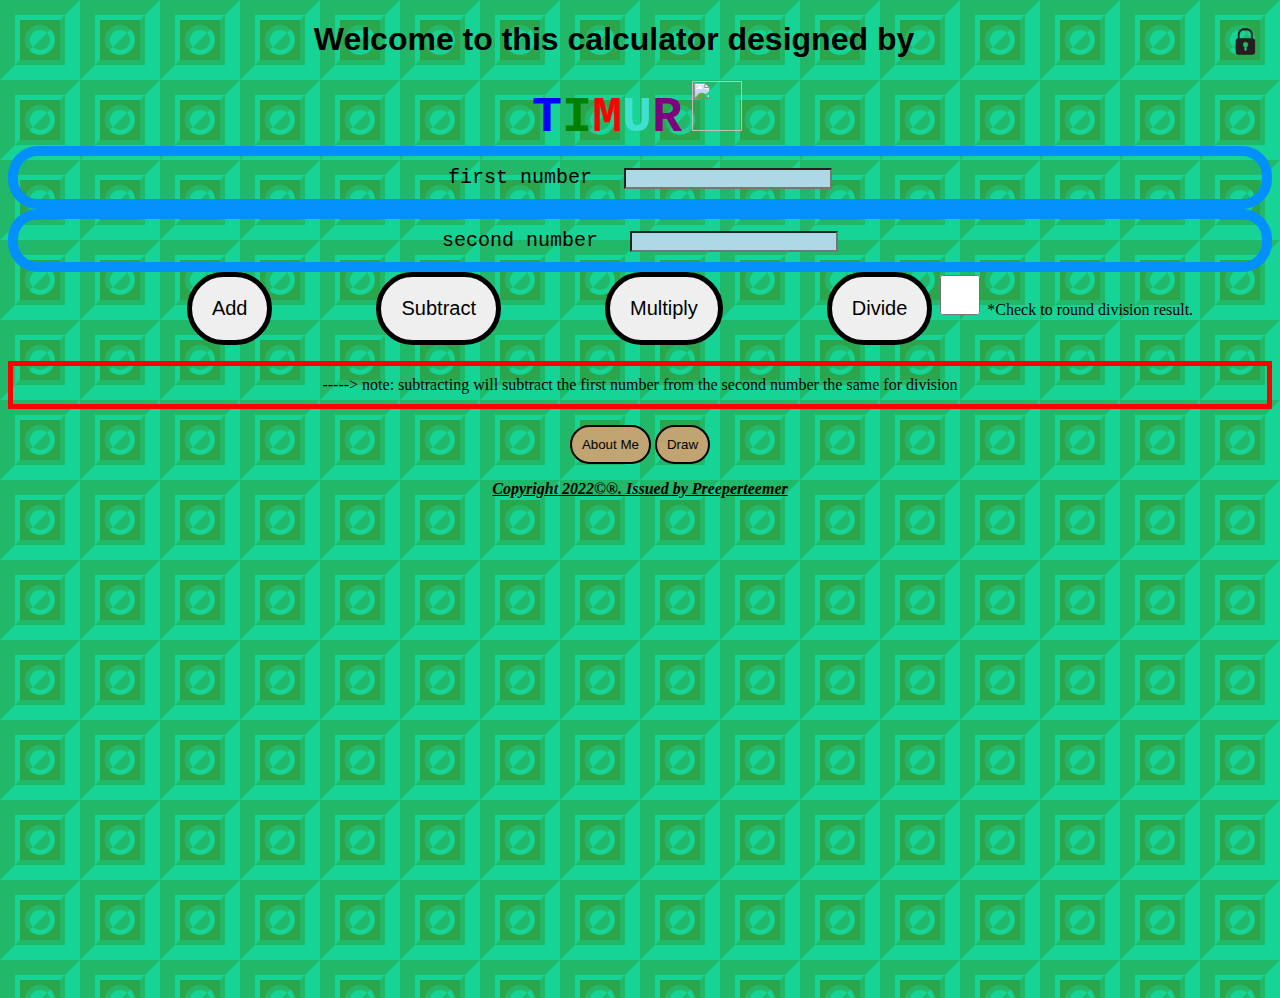
==== index.html @ b8929afc "Initial commit" ====
<!DOCTYPE html>
  <html lang="en">

<head>
<title>
HomePage - CalculatorApp
</title>
<link rel="stylesheet" href="./style.css">
  
</head>
<tag id="lockbutton"><button id="lockbtn"onclick="lock()"><image src="./Lock.png" width="40px" height="40px"></button></tag>
<body>
<h1 id="welcome">
Welcome to this calculator designed by
</h1>
<div>
<tag id="name"><b id="blue">T</b><b id="green">I</b><b id="red">M</b><b id="turquoise">U</b><b id="purple">R</b></tag> <button id="youtube" onclick="window.open('https://www.youtube.com/channel/UCuyihpzyyPeJDjn1IfDOqJg','_blank')"><img src="https://cdn.icon-icons.com/icons2/1211/PNG/512/1491580647-yumminkysocialmedia18_83093.png" height="50" width="50" /></button>

</div>
<div id="awnser">first number
<input type="number" class="ibox" id="firstnum">
</div>
<div id="awnser">second number
<input type="number" class="ibox" id="secnum">
</div>
<div id="buttons">
<button onclick="add()" id="method">Add
</button>
<button onclick="subtract()" id="method">Subtract
</button>
<button onclick="multi()" id="method">Multiply
</button>
<button onclick="divi()" id="method">Divide
</button>
<input type="checkbox" id="divcheck"></input>
*Check to round division result.
<p id="note">
-----> note: subtracting will subtract the first number from the second number the same for division
</p>
</div>
<button id="info" onclick="window.location.href='html/about.html';" >About Me</button>
<button id="info" onclick="window.location.href='./Draw.html';" >Draw</button>
<!-- <button id="info" onclick="window.location.href='html/contact.html';" >Contact Me</button> -->
<p id="copyright"><i><u><b>Copyright 2022©®. Issued by Preeperteemer</b></u></i></p>
  


  <script  src="./script.js"></script>

</body>
</html>
---- style.css ----
#welcome
{
  font-family: Arial, sans-serif;
}
#lockbtn
{
  background: none;
  border-style: none;
  float: right;
}
body {
text-align: center;
margin-bottom: 500px;
background-color: #2ba64c;
background-image: url("data:image/svg+xml,%3Csvg xmlns='http://www.w3.org/2000/svg' viewBox='0 0 80 80' width='80' height='80'%3E%3Cg fill='%2300ffda' fill-opacity='0.4'%3E%3Cpath d='M0 0h80v80H0V0zm20 20v40h40V20H20zm20 35a15 15 0 1 1 0-30 15 15 0 0 1 0 30z' opacity='.5'%3E%3C/path%3E%3Cpath d='M15 15h50l-5 5H20v40l-5 5V15zm0 50h50V15L80 0v80H0l15-15zm32.07-32.07l3.54-3.54A15 15 0 0 1 29.4 50.6l3.53-3.53a10 10 0 1 0 14.14-14.14zM32.93 47.07a10 10 0 1 1 14.14-14.14L32.93 47.07z'%3E%3C/path%3E%3C/g%3E%3C/svg%3E");
}
.ibox {
width: 200px;
background-color: lightblue;
margin-left: 20px;
}
#awnser {
font-size: 20px;
border-style: solid;
border-width: 10px;
padding: 10px;
border-radius: 30px;
border-color: #0390fc;
font-family: "Courier New", monospace;
  
}
#method {
border-style: solid;
padding: 20px;
border-width: 5px;
border-radius: 50px;
font-size: 20px;
margin-left: 100px;
}
#note {
border-style: solid;
border-width: 5px;
border-color: red;
padding: 10px;
}

#blue {
color: blue;
}
#red {
color: red;
}
#turquoise {
color: turquoise;
}
#green {
color: green;
}
#purple {
color: purple;
}
#youtube {
border-style: none;
background: none;
}
#name {
font-family: "Courier New", monospace;
font-size: 50px;
}
#divcheck {
width: 40px;
height: 40px;
}
#info
{
  padding: 10px;
  border-style: solid;
  border-radius: 20px;
  background: #c0a572;
}
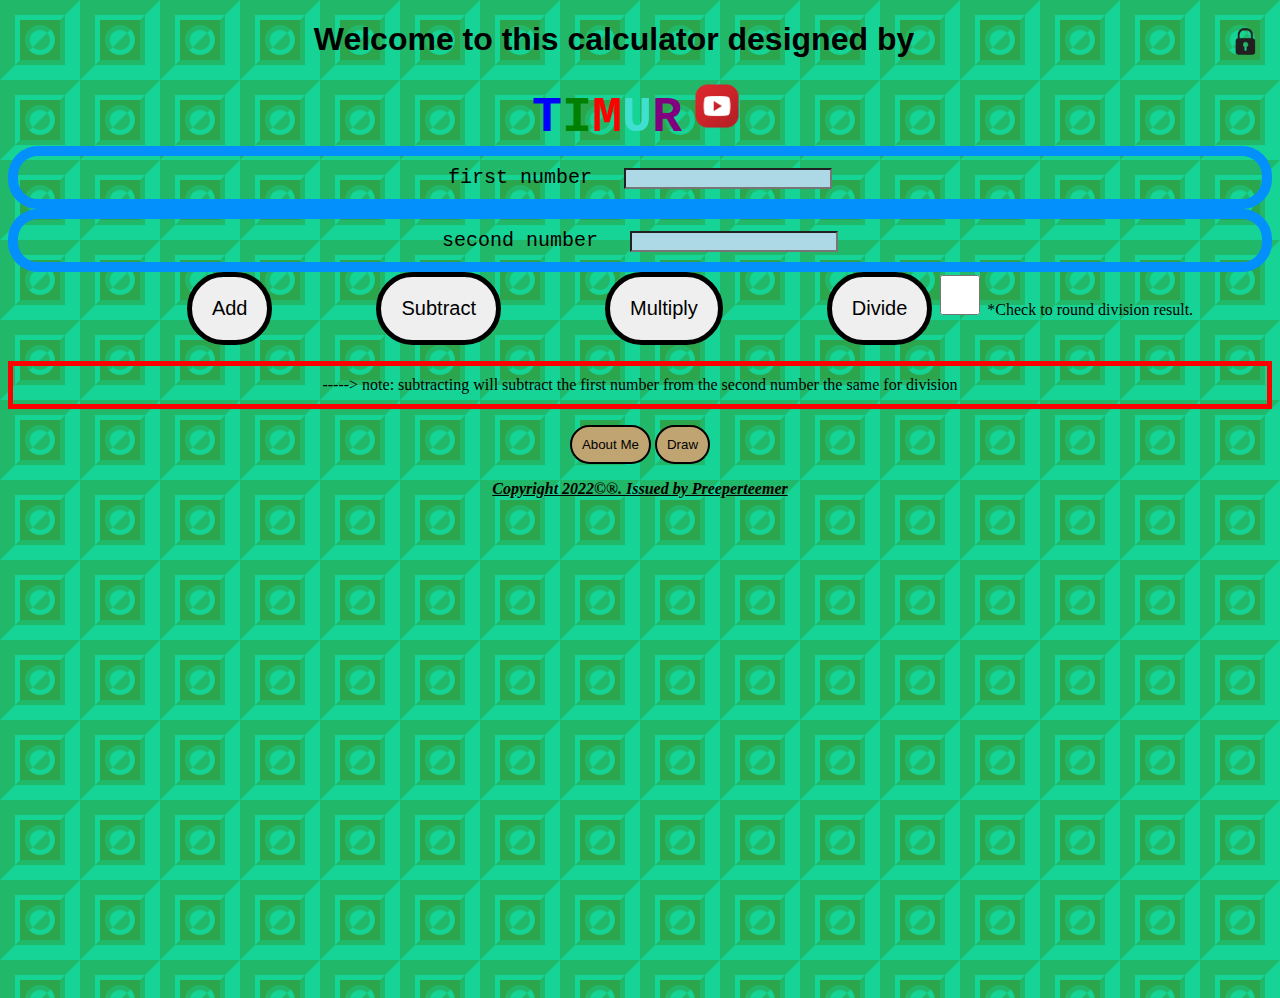
==== commit b90d5277: "Update index.html" ====
--- a/index.html
+++ b/index.html
@@ -15,7 +15,7 @@
 Welcome to this calculator designed by
 </h1>
 <div>
-<tag id="name"><b id="blue">T</b><b id="green">I</b><b id="red">M</b><b id="turquoise">U</b><b id="purple">R</b></tag> <button id="youtube" onclick="window.open('https://www.youtube.com/channel/UCuyihpzyyPeJDjn1IfDOqJg','_blank')"><img src="https://cdn.icon-icons.com/icons2/1211/PNG/512/1491580647-yumminkysocialmedia18_83093.png" height="50" width="50" /></button>
+<tag id="name"><b id="blue">T</b><b id="green">I</b><b id="red">M</b><b id="turquoise">U</b><b id="purple">R</b></tag> <button id="youtube" onclick="window.open('https://www.youtube.com/channel/UCuyihpzyyPeJDjn1IfDOqJg','_blank')"><img src="./Social.png" height="50" width="50" /></button>
 
 </div>
 <div id="awnser">first number
